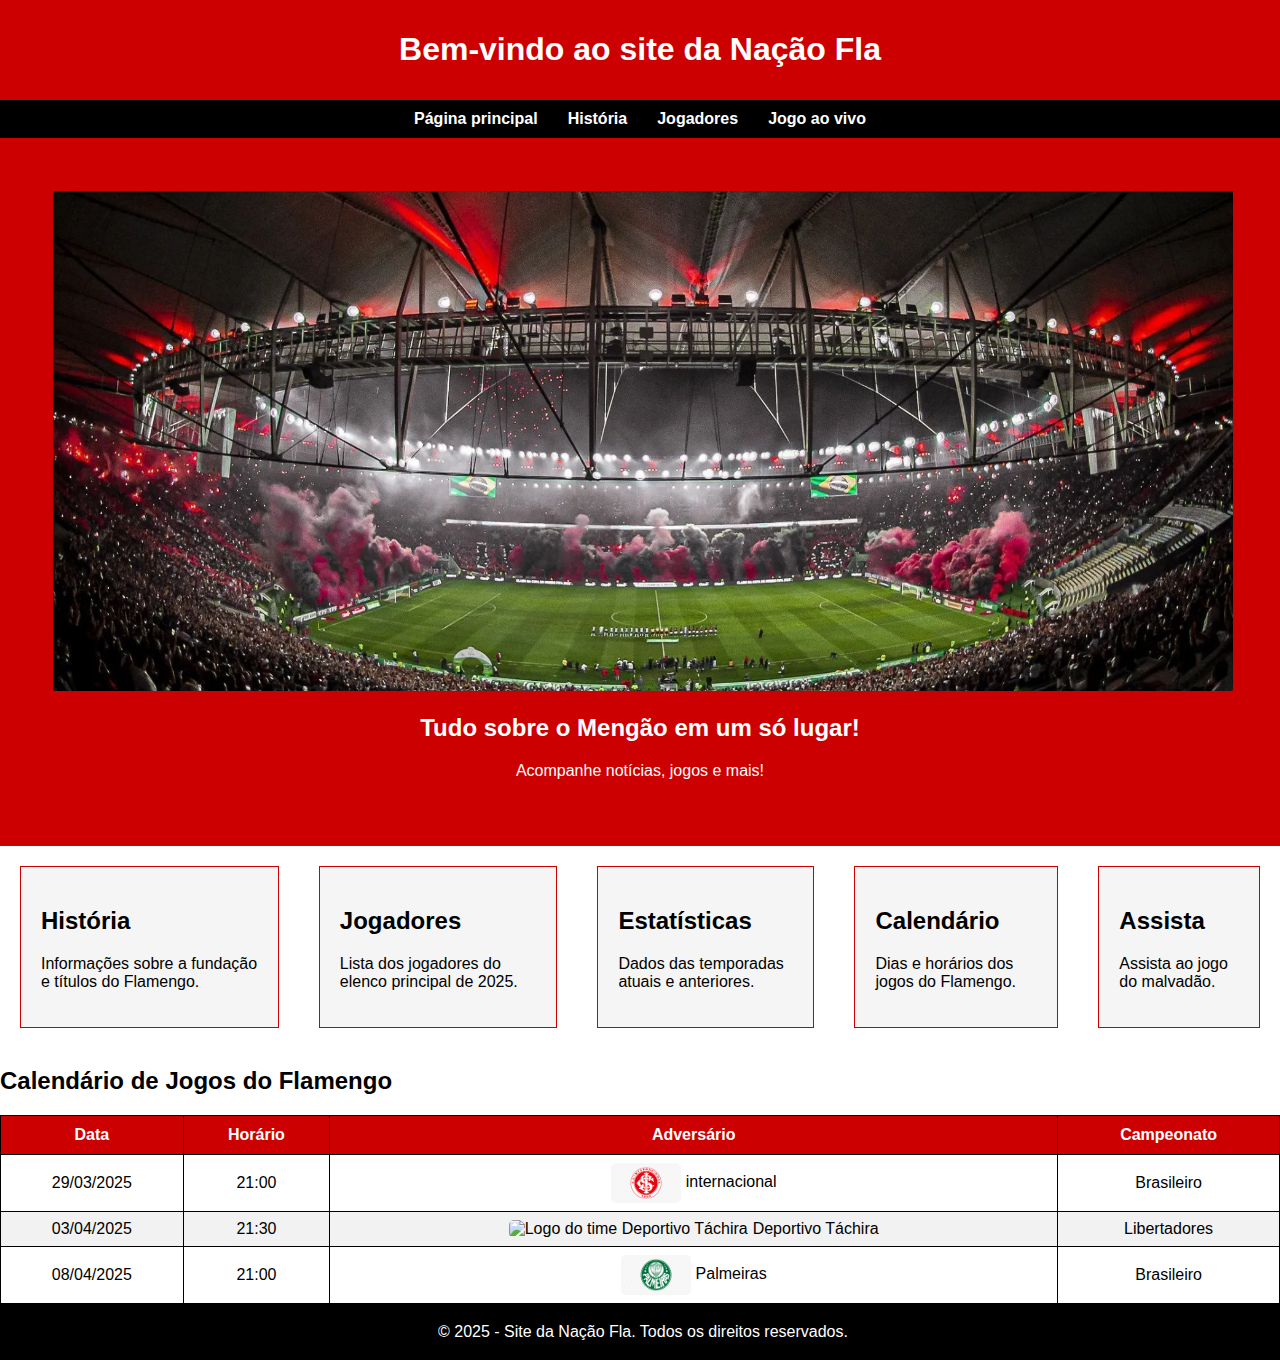
==== index.html @ a538ea9f "first commit" ====
<!DOCTYPE html>
<html lang="en">

<head>
    <meta charset="UTF-8">
    <meta name="viewport" content="width=device-width, initial-scale=1.0">
    <link rel="stylesheet" href="index.css">
    <script src="main.js" defer></script>
    <title>Site do Flamengo</title>
</head>

<body>
    <header>
        <h1>Bem-vindo ao site da Nação Fla</h1>
    </header>

    <!-- Placeholder onde o navbar será carregado -->
    <div id="navbar-placeholder"></div>

    <div class="banner">
        <img id="bannerFla" src="./imagens/maracana-e1725990222184.webp"
            alt="Estádio do Maracanã com jogadores e a taça">
        <h2>Tudo sobre o Mengão em um só lugar!</h2>
        <p>Acompanhe notícias, jogos e mais!</p>
    </div>
    <div id="estrutura">
        <section id="historia">
            <h2>História</h2>
            <p>Informações sobre a fundação e títulos do Flamengo.</p>
        </section>
        <section id="jogadores">
            <h2>Jogadores</h2>
            <p>Lista dos jogadores do elenco principal de 2025.</p>
        </section>
        <section id="estatisticas">
            <h2>Estatísticas</h2>
            <p>Dados das temporadas atuais e anteriores.</p>
        </section>
        <section id="calendario">
            <h2>Calendário</h2>
            <p>Dias e horários dos jogos do Flamengo.</p>
        </section>  
        <section id="aovivo">
            <h2>Assista</h2>
            <p>Assista ao jogo do malvadão.</p>
        </section> 
    </div>
    <div id="calendario">
        <h2>Calendário de Jogos do Flamengo</h2>
    <table border="1" style="width: 100%; text-align: center; border-collapse: collapse;">
        <thead>
            <tr>
                <th>Data</th>
                <th>Horário</th>
                <th>Adversário</th>
                <th>Campeonato</th>
            </tr>
        </thead>
        <tbody id="calendario-corpo">
            <!-- O JavaScript irá adicionar as linhas aqui -->
        </tbody>
    </table>

    </div>
    <footer>
        <p>&copy; 2025 - Site da Nação Fla. Todos os direitos reservados.</p>
    </footer>

</body>

</html>
---- index.css ----
body {
    font-family: Arial, sans-serif;
    margin: 0;
    padding: 0;
    background-color: #ffffff;
    color: #000000;
}

header {
    background-color: #cc0000;
    color: #ffffff;
    padding: 10px 20px;
    text-align: center;
}

nav {
    display: flex;
    justify-content: center;
    background-color: #000000;
    padding: 10px;
}

nav a {
    color: #ffffff;
    text-decoration: none;
    margin: 0 15px;
    font-weight: bold;
}

nav a:hover {
    text-decoration: underline;
}

.banner {
    background-color: #cc0000;
    color: #ffffff;
    text-align: center;
    padding: 50px;
}

section {
    padding: 20px;
    margin: 20px;
    border: 1px solid #cc0000;
    background-color: #f5f5f5;
}

footer {
    text-align: center;
    padding: 3px;
    background-color: #000000;
    color: #ffffff;
    width: 100%;
    bottom: 0;
}

#bannerFla {
    width: 100%;
    max-height: 500px;
    object-fit: cover;
    border: 3px solid #cc0000;
}

#estrutura{
    display: flex;
    justify-content:space-between;
}

/* calendario */

table {
    border: 1px solid #000;
    width: 100%;
    text-align: center;
    font-family: Arial, sans-serif;
}

th {
    background-color: #CC0000;
    color: #FFF;
    padding: 10px;
}

td {
    padding: 8px;
}

tr:nth-child(even) {
    background-color: #f2f2f2;
}


img {
    vertical-align: middle;
    border-radius: 5px;
}
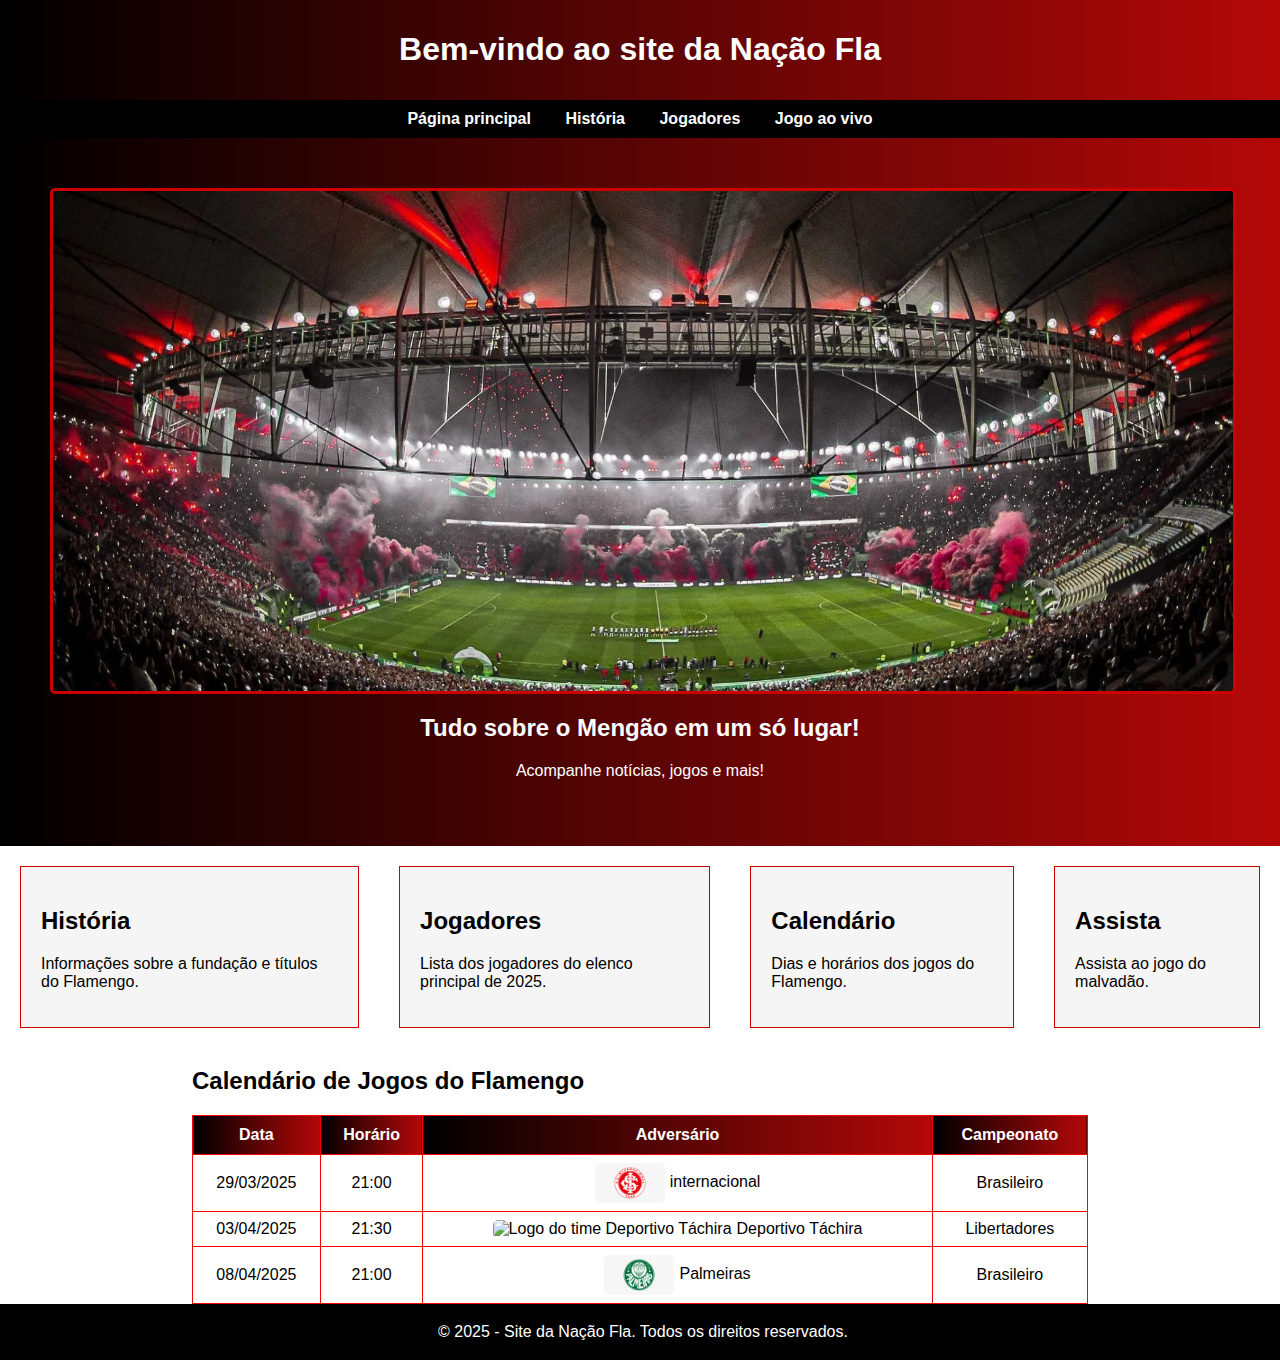
==== commit 6ec57ac2: "atualizacao de paginas e itens adicionados" ====
--- a/index.html
+++ b/index.html
@@ -1,5 +1,5 @@
 <!DOCTYPE html>
-<html lang="en">
+<html lang="pt-br">
 
 <head>
     <meta charset="UTF-8">
@@ -24,44 +24,42 @@
         <p>Acompanhe notícias, jogos e mais!</p>
     </div>
     <div id="estrutura">
-        <section id="historia">
+        <section id="historia" onclick="window.location.href='historia.html'"; style="cursor: pointer;">
             <h2>História</h2>
             <p>Informações sobre a fundação e títulos do Flamengo.</p>
         </section>
-        <section id="jogadores">
+        <section id="jogadores" onclick="window.location.href='jogadores.html'"; style="cursor: pointer;">
             <h2>Jogadores</h2>
             <p>Lista dos jogadores do elenco principal de 2025.</p>
         </section>
-        <section id="estatisticas">
-            <h2>Estatísticas</h2>
-            <p>Dados das temporadas atuais e anteriores.</p>
-        </section>
-        <section id="calendario">
+        <section id="calendario" onclick="window.location.href='#calendario'"; style="cursor: pointer;">
             <h2>Calendário</h2>
             <p>Dias e horários dos jogos do Flamengo.</p>
-        </section>  
-        <section id="aovivo">
+        </section>
+        <section id="aovivo"onclick="window.location.href='aovivo.html'"; style="cursor: pointer;">
             <h2>Assista</h2>
             <p>Assista ao jogo do malvadão.</p>
-        </section> 
+        </section>
     </div>
-    <div id="calendario">
+    <div id="tabela-calendario">
         <h2>Calendário de Jogos do Flamengo</h2>
-    <table border="1" style="width: 100%; text-align: center; border-collapse: collapse;">
-        <thead>
-            <tr>
-                <th>Data</th>
-                <th>Horário</th>
-                <th>Adversário</th>
-                <th>Campeonato</th>
-            </tr>
-        </thead>
-        <tbody id="calendario-corpo">
-            <!-- O JavaScript irá adicionar as linhas aqui -->
-        </tbody>
-    </table>
+        <table border="1" style="width: 100%; text-align: center; border-collapse: collapse;">
+            <thead>
+                <tr>
+                    <th>Data</th>
+                    <th>Horário</th>
+                    <th>Adversário</th>
+                    <th>Campeonato</th>
+                </tr>
+            </thead>
+            <tbody id="calendario-corpo">
+                <!-- O JavaScript irá adicionar as linhas aqui -->
+            </tbody>
+        </table>
+        
+    </div>
 
-    </div>
+
     <footer>
         <p>&copy; 2025 - Site da Nação Fla. Todos os direitos reservados.</p>
     </footer>
--- a/index.css
+++ b/index.css
@@ -4,20 +4,23 @@
     padding: 0;
     background-color: #ffffff;
     color: #000000;
+    display: flex;
+    flex-direction: column;
+    justify-content: center;
 }
 
 header {
-    background-color: #cc0000;
+    background: rgb(0, 0, 0);
+    background: linear-gradient(90deg, rgba(0, 0, 0, 1) 0%, rgb(180, 8, 8) 100%, rgba(0, 212, 255, 1) 100%);
     color: #ffffff;
     padding: 10px 20px;
     text-align: center;
 }
 
 nav {
-    display: flex;
-    justify-content: center;
     background-color: #000000;
     padding: 10px;
+    text-align: center;
 }
 
 nav a {
@@ -25,6 +28,7 @@
     text-decoration: none;
     margin: 0 15px;
     font-weight: bold;
+    
 }
 
 nav a:hover {
@@ -32,7 +36,8 @@
 }
 
 .banner {
-    background-color: #cc0000;
+    background: rgb(0, 0, 0);
+    background: linear-gradient(90deg, rgba(0, 0, 0, 1) 0%, rgb(180, 8, 8) 100%, rgba(0, 212, 255, 1) 100%);
     color: #ffffff;
     text-align: center;
     padding: 50px;
@@ -64,19 +69,20 @@
 #estrutura{
     display: flex;
     justify-content:space-between;
+    
 }
 
 /* calendario */
 
 table {
-    border: 1px solid #000;
+    border: 1px solid #fd0000;
     width: 100%;
-    text-align: center;
     font-family: Arial, sans-serif;
 }
 
 th {
-    background-color: #CC0000;
+    background: rgb(0, 0, 0);
+    background: linear-gradient(90deg, rgba(0, 0, 0, 1) 0%, rgb(180, 8, 8) 100%, rgba(0, 212, 255, 1) 100%);
     color: #FFF;
     padding: 10px;
 }
@@ -85,12 +91,14 @@
     padding: 8px;
 }
 
-tr:nth-child(even) {
-    background-color: #f2f2f2;
-}
-
-
 img {
     vertical-align: middle;
     border-radius: 5px;
-}+}
+
+#tabela-calendario{
+    margin: 0 auto;
+    background-color: #ffffff;
+    width: 70%;
+}
+
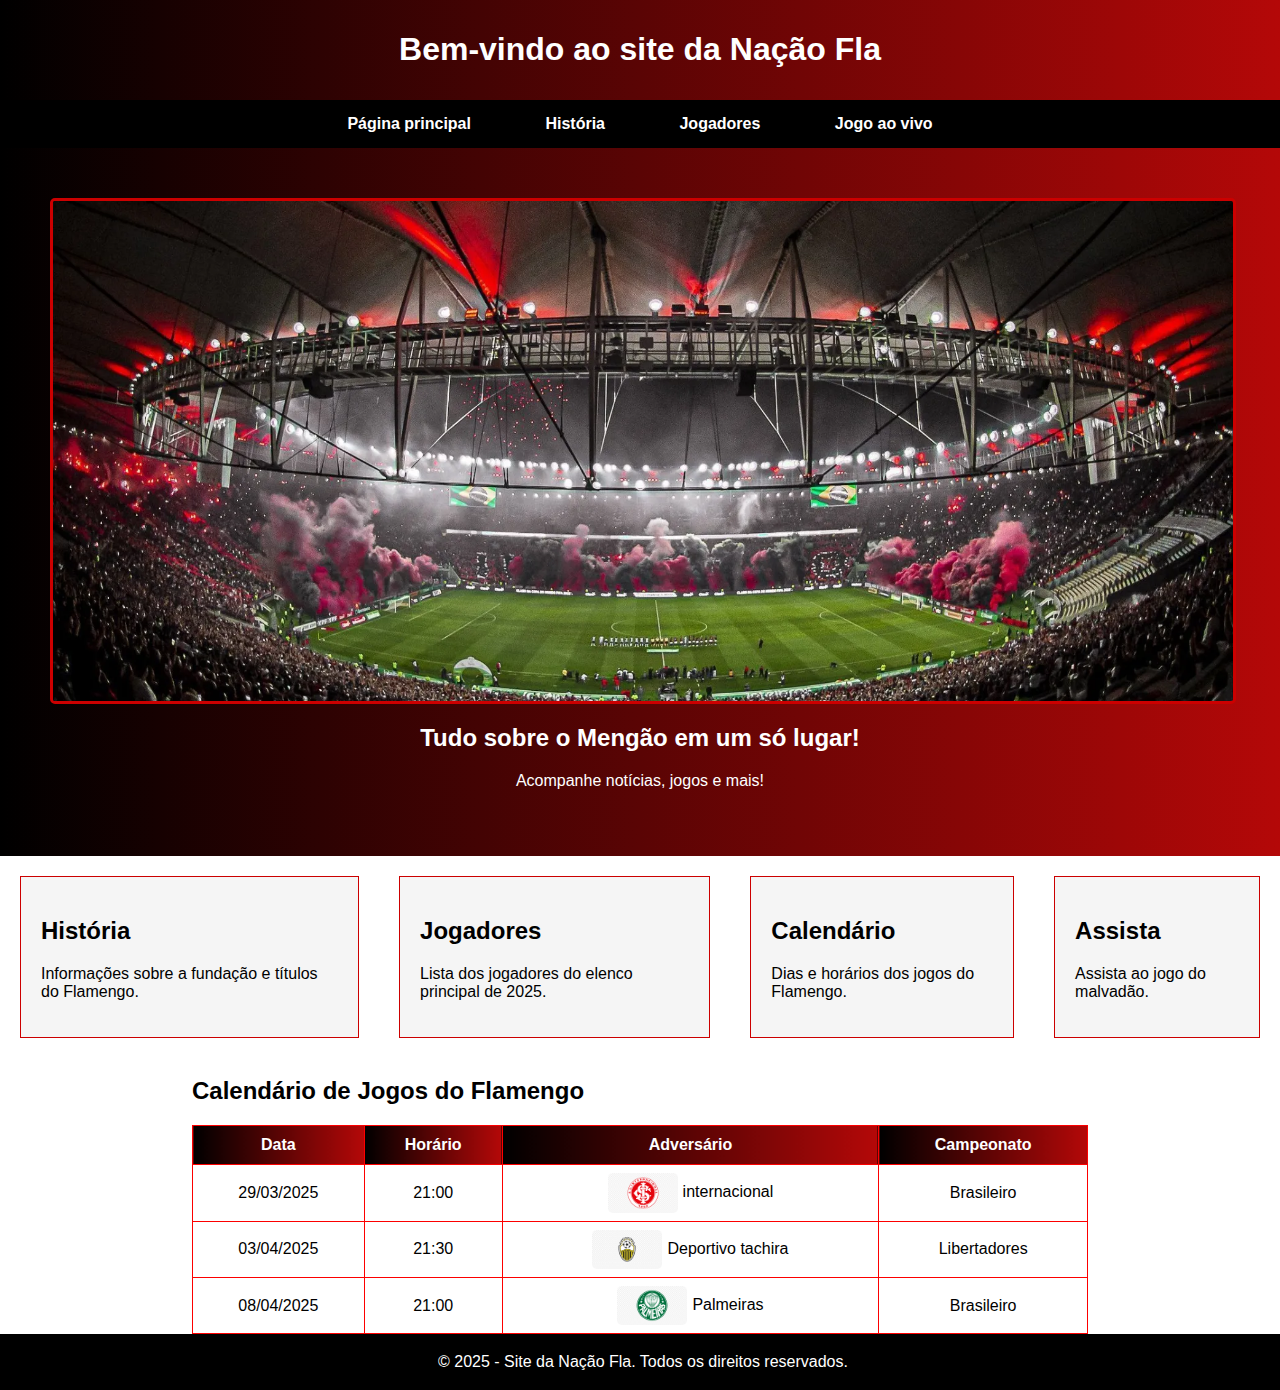
==== commit 266e86b6: "ajuste cel menu e seção historia" ====
--- a/index.html
+++ b/index.html
@@ -5,6 +5,7 @@
     <meta charset="UTF-8">
     <meta name="viewport" content="width=device-width, initial-scale=1.0">
     <link rel="stylesheet" href="index.css">
+    <meta name="viewport" content="width=device-width, initial-scale=1.0">
     <script src="main.js" defer></script>
     <title>Site do Flamengo</title>
 </head>
--- a/index.css
+++ b/index.css
@@ -28,6 +28,8 @@
     text-decoration: none;
     margin: 0 15px;
     font-weight: bold;
+    padding: 5px 20px;
+    display: inline-block;
     
 }
 
@@ -102,3 +104,55 @@
     width: 70%;
 }
 
+
+@media (max-width: 768px) {
+    #estrutura {
+        flex-direction: column;
+        align-items: center;
+    }
+
+    section {
+        width: 90%;
+        margin: 10px 0;
+    }
+
+    #bannerFla {
+        width: 100%;
+        max-height: 300px;
+    }
+
+    nav a {
+        display: block;
+        margin: 10px 0;
+    }
+}
+
+@media (max-width: 768px) {
+    body {
+        font-size: 14px;
+    }
+
+    h2 {
+        font-size: 18px;
+    }
+
+    p {
+        font-size: 12px;
+    }
+}
+
+@media (max-width: 768px) {
+    #tabela-calendario {
+        overflow-x: auto;
+    }
+
+    table {
+        display: block;
+        width: 100%;
+    }
+
+    th, td {
+        font-size: 12px;
+        padding: 5px;
+    }
+}
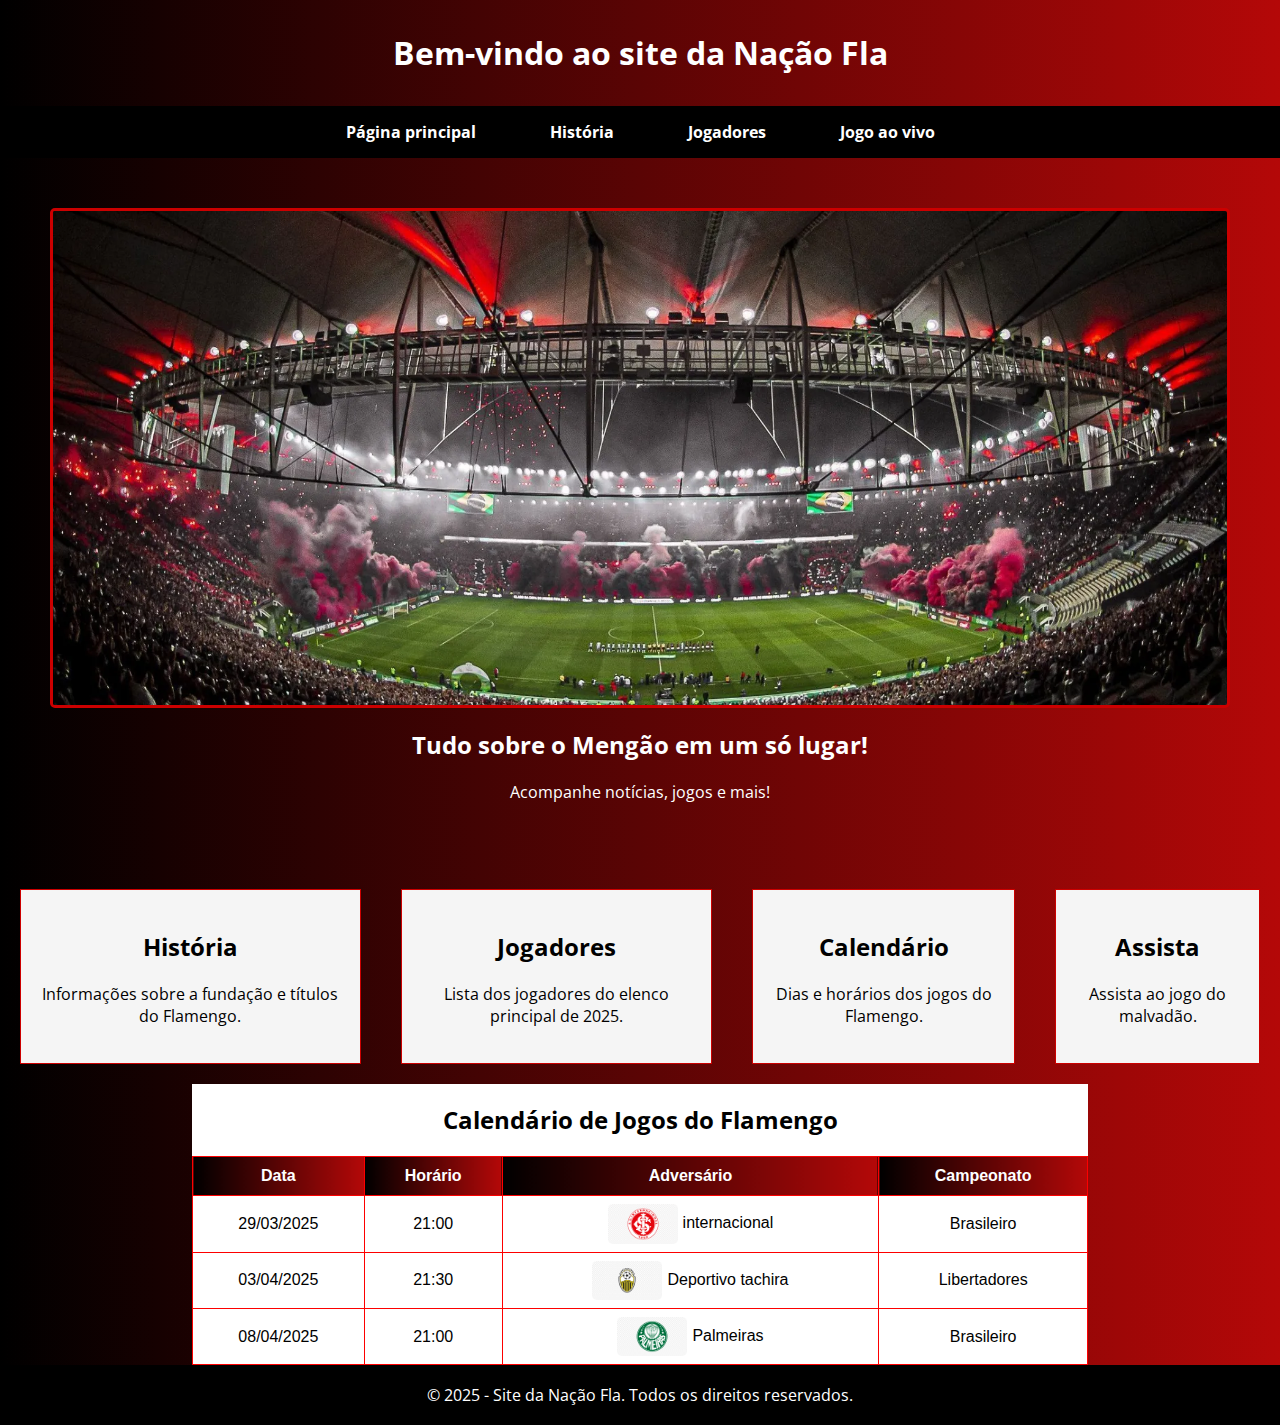
==== commit 86465f85: "organização do código" ====
--- a/index.html
+++ b/index.html
@@ -1,12 +1,20 @@
 <!DOCTYPE html>
-<html lang="pt-br">
+<html lang="pt-BR">
 
 <head>
     <meta charset="UTF-8">
     <meta name="viewport" content="width=device-width, initial-scale=1.0">
-    <link rel="stylesheet" href="index.css">
-    <meta name="viewport" content="width=device-width, initial-scale=1.0">
-    <script src="main.js" defer></script>
+
+    <link rel="preconnect" href="https://fonts.googleapis.com">
+    <link rel="preconnect" href="https://fonts.gstatic.com" crossorigin>
+    <link
+        href="https://fonts.googleapis.com/css2?family=Lora:ital,wght@0,400..700;1,400..700&family=Open+Sans:ital,wght@0,300..800;1,300..800&display=swap"
+        rel="stylesheet">
+    
+    <link rel="stylesheet" href="/assents/css/global.css">
+    <link rel="stylesheet" href="/assents/css/index.css">
+    
+    <script src="/assents/asset/main.js" defer></script>
     <title>Site do Flamengo</title>
 </head>
 
@@ -19,7 +27,7 @@
     <div id="navbar-placeholder"></div>
 
     <div class="banner">
-        <img id="bannerFla" src="./imagens/maracana-e1725990222184.webp"
+        <img id="bannerFla" src="./assents/imagens/maracana-e1725990222184.webp"
             alt="Estádio do Maracanã com jogadores e a taça">
         <h2>Tudo sobre o Mengão em um só lugar!</h2>
         <p>Acompanhe notícias, jogos e mais!</p>
--- a/assents/css/global.css
+++ b/assents/css/global.css
@@ -0,0 +1,16 @@
+*{
+    box-sizing: border-box;
+}
+
+body {
+    font-family: "Open Sans", sans-serif;
+    margin: 0;
+    padding: 0;
+    background: rgb(0, 0, 0);
+    background: linear-gradient(90deg, rgba(0, 0, 0, 1) 0%, rgb(180, 8, 8) 100%, rgba(0, 212, 255, 1) 100%);
+    color: #000000;
+    display: flex;
+    justify-content: center;
+    flex-direction: column;
+    text-align: center;
+}
--- a/assents/css/index.css
+++ b/assents/css/index.css
@@ -0,0 +1,150 @@
+header {
+    background: rgb(0, 0, 0);
+    background: linear-gradient(90deg, rgba(0, 0, 0, 1) 0%, rgb(180, 8, 8) 100%, rgba(0, 212, 255, 1) 100%);
+    color: #ffffff;
+    padding: 10px 20px;
+    text-align: center;
+}
+
+nav {
+    background-color: #000000;
+    padding: 10px;
+    text-align: center;
+}
+
+nav a {
+    color: #ffffff;
+    text-decoration: none;
+    margin: 0 15px;
+    font-weight: bold;
+    padding: 5px 20px;
+    display: inline-block;
+
+}
+
+nav a:hover {
+    text-decoration: underline;
+}
+
+.banner {
+    background: rgb(0, 0, 0);
+    background: linear-gradient(90deg, rgba(0, 0, 0, 1) 0%, rgb(180, 8, 8) 100%, rgba(0, 212, 255, 1) 100%);
+    color: #ffffff;
+    text-align: center;
+    padding: 50px;
+}
+
+section {
+    padding: 20px;
+    margin: 20px;
+    border: 1px solid #cc0000;
+    background-color: #f5f5f5;
+}
+
+footer {
+    text-align: center;
+    padding: 3px;
+    background-color: #000000;
+    color: #ffffff;
+    width: 100%;
+    bottom: 0;
+}
+
+#bannerFla {
+    width: 100%;
+    max-height: 500px;
+    object-fit: cover;
+    border: 3px solid #cc0000;
+}
+
+#estrutura {
+    display: flex;
+    justify-content: space-between;
+
+}
+
+/* calendario */
+
+table {
+    border: 1px solid #fd0000;
+    width: 100%;
+    font-family: Arial, sans-serif;
+}
+
+th {
+    background: rgb(0, 0, 0);
+    background: linear-gradient(90deg, rgba(0, 0, 0, 1) 0%, rgb(180, 8, 8) 100%, rgba(0, 212, 255, 1) 100%);
+    color: #FFF;
+    padding: 10px;
+}
+
+td {
+    padding: 8px;
+}
+
+img {
+    vertical-align: middle;
+    border-radius: 5px;
+}
+
+#tabela-calendario {
+    margin: 0 auto;
+    background-color: #ffffff;
+    width: 70%;
+}
+
+
+@media (max-width: 768px) {
+    #estrutura {
+        flex-direction: column;
+        align-items: center;
+    }
+
+    section {
+        width: 90%;
+        margin: 10px 0;
+    }
+
+    #bannerFla {
+        width: 100%;
+        max-height: 300px;
+    }
+
+    nav a {
+        display: block;
+        margin: 10px 0;
+    }
+}
+
+@media (max-width: 768px) {
+    body {
+        font-size: 14px;
+    }
+
+    h2 {
+        font-size: 18px;
+    }
+
+    p {
+        font-size: 12px;
+    }
+}
+
+@media (max-width: 768px) {
+    #tabela-calendario {
+        overflow-x: auto;
+    }
+
+    table {
+        border: 1px #fd0000;
+        display: block;
+        width: 100%;
+
+    }
+
+    th,
+    td {
+        font-size: 12px;
+        padding: 3px;
+    }
+}